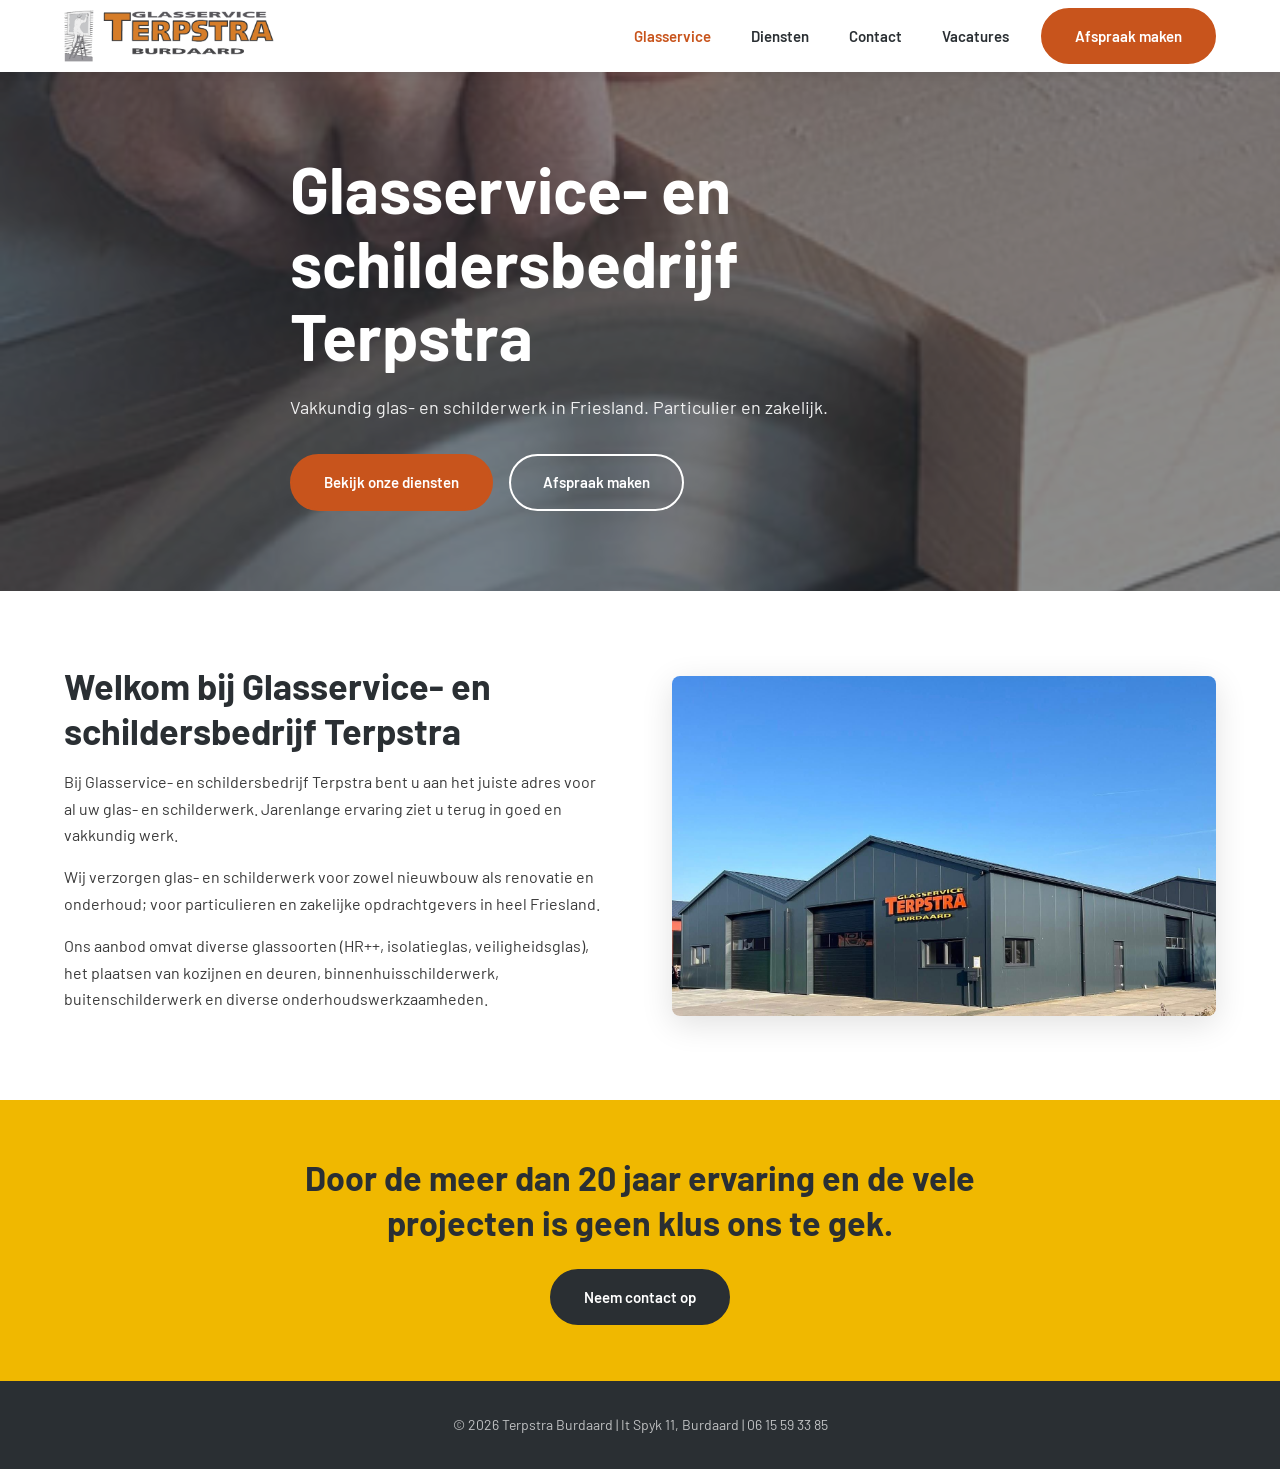
==== index.html @ 44cd5865 "Initiële statische website voor terpstraburdaard.nl Volledige migratie van WordPress naar statische " ====
<!DOCTYPE html>
<html lang="nl">
<head>
  <meta charset="UTF-8">
  <meta name="viewport" content="width=device-width, initial-scale=1.0">
  <title>Glasservice- en schildersbedrijf Terpstra | Burdaard</title>
  <meta name="description" content="Glasservice- en schildersbedrijf Terpstra in Burdaard. Meer dan 20 jaar ervaring in glas- en schilderwerk voor particulier en zakelijk.">
  <link rel="stylesheet" href="css/style.css">
</head>
<body>

  <!-- HEADER -->
  <header class="site-header">
    <div class="header-inner">
      <a href="index.html" class="site-logo">
        <img src="images/logo.jpg" alt="Terpstra Glasservice logo" width="2408" height="595">
      </a>
      <nav class="site-nav" aria-label="Hoofdnavigatie">
        <ul>
          <li><a href="index.html" class="active">Glasservice</a></li>
          <li><a href="diensten.html">Diensten</a></li>
          <li><a href="contact.html">Contact</a></li>
          <li><a href="vacatures.html">Vacatures</a></li>
          <li class="nav-cta">
            <a href="mailto:info@terpstraburdaard.nl?subject=Afspraak maken" class="btn btn--primary">Afspraak maken</a>
          </li>
        </ul>
      </nav>
      <button class="hamburger" aria-label="Menu openen" aria-expanded="false">
        <span></span>
        <span></span>
        <span></span>
      </button>
    </div>
    <nav class="mobile-nav" aria-label="Mobiele navigatie">
      <a href="index.html">Glasservice</a>
      <a href="diensten.html">Diensten</a>
      <a href="contact.html">Contact</a>
      <a href="vacatures.html">Vacatures</a>
      <a href="mailto:info@terpstraburdaard.nl?subject=Afspraak maken">Afspraak maken</a>
    </nav>
  </header>

  <!-- HERO -->
  <section class="hero">
    <div class="hero__bg" aria-hidden="true"></div>
    <div class="hero__content">
      <h1>Glasservice- en schildersbedrijf Terpstra</h1>
      <p>Vakkundig glas- en schilderwerk in Friesland. Particulier en zakelijk.</p>
      <div class="hero__actions">
        <a href="diensten.html" class="btn btn--primary">Bekijk onze diensten</a>
        <a href="mailto:info@terpstraburdaard.nl?subject=Afspraak maken" class="btn btn--outline-white">Afspraak maken</a>
      </div>
    </div>
  </section>

  <!-- INTRO -->
  <section class="section">
    <div class="container">
      <div class="intro">
        <div class="intro__text">
          <h2>Welkom bij Glasservice- en schildersbedrijf Terpstra</h2>
          <p>Bij Glasservice- en schildersbedrijf Terpstra bent u aan het juiste adres voor al uw glas- en schilderwerk. Jarenlange ervaring ziet u terug in goed en vakkundig werk.</p>
          <p>Wij verzorgen glas- en schilderwerk voor zowel nieuwbouw als renovatie en onderhoud; voor particulieren en zakelijke opdrachtgevers in heel Friesland.</p>
          <p>Ons aanbod omvat diverse glassoorten (HR++, isolatieglas, veiligheidsglas), het plaatsen van kozijnen en deuren, binnenhuisschilderwerk, buitenschilderwerk en diverse onderhoudswerkzaamheden.</p>
        </div>
        <div class="intro__image">
          <img src="images/hero.jpg" alt="Glaswerk door Terpstra" loading="lazy">
        </div>
      </div>
    </div>
  </section>

  <!-- TAGLINE STRIP -->
  <section class="tagline-strip">
    <div class="container">
      <h2>Door de meer dan 20 jaar ervaring en de vele projecten is geen klus ons te gek.</h2>
      <a href="mailto:info@terpstraburdaard.nl?subject=Afspraak maken" class="btn btn--outline">Neem contact op</a>
    </div>
  </section>

  <!-- FOOTER -->
  <footer class="site-footer">
    <div class="container">
      <p>&copy; <span id="year"></span> Terpstra Burdaard | It Spyk 11, Burdaard | <a href="tel:0615593385">06 15 59 33 85</a></p>
    </div>
  </footer>

  <script>
    document.getElementById('year').textContent = new Date().getFullYear();

    const hamburger = document.querySelector('.hamburger');
    const mobileNav = document.querySelector('.mobile-nav');

    hamburger.addEventListener('click', () => {
      const isOpen = mobileNav.classList.toggle('open');
      hamburger.classList.toggle('open', isOpen);
      hamburger.setAttribute('aria-expanded', String(isOpen));
    });
  </script>
</body>
</html>
---- css/style.css ----
@import url('https://fonts.googleapis.com/css2?family=Barlow:wght@400;600;700&display=swap');

/* ========================================
   RESET & BASE
   ======================================== */
*, *::before, *::after {
  box-sizing: border-box;
  margin: 0;
  padding: 0;
}

:root {
  --orange:     #c8541c;  /* "TERPSTRA" — primaire CTA-kleur */
  --orange-hover: #a8440e;
  --yellow:     #f0b800;  /* "GLASSERVICE" / "BURDAARD" — accent */
  --blue:       #2d64cf;  /* blauw van de bedrijfsbussen */
  --dark:       #2a2f33;  /* antraciet gebouw — donkere secties */
  --charcoal:   #3a3a3a;
  --bg-light:   #f2f3f5;
  --white:      #ffffff;
  --max-width:  1200px;
}

html {
  scroll-behavior: smooth;
}

body {
  font-family: 'Barlow', sans-serif;
  font-size: 16px;
  color: var(--charcoal);
  background: var(--white);
  line-height: 1.65;
}

img {
  max-width: 100%;
  height: auto;
  display: block;
}

a {
  color: inherit;
  text-decoration: none;
}

ul {
  list-style: none;
}

/* ========================================
   LAYOUT HELPERS
   ======================================== */
.container {
  max-width: var(--max-width);
  margin: 0 auto;
  padding: 0 24px;
}

.section {
  padding: 72px 0;
}

.section--gray {
  background: var(--bg-light);
}

/* ========================================
   BUTTONS
   ======================================== */
.btn {
  display: inline-block;
  padding: 14px 32px;
  border-radius: 50px;
  font-family: 'Barlow', sans-serif;
  font-size: 15px;
  font-weight: 600;
  cursor: pointer;
  transition: background 0.2s, color 0.2s, border-color 0.2s;
  text-align: center;
}

.btn--primary {
  background: var(--orange);
  color: var(--white);
  border: 2px solid var(--orange);
}

.btn--primary:hover {
  background: var(--orange-hover);
  border-color: var(--orange-hover);
}

.btn--outline {
  background: var(--dark);
  color: var(--white);
  border: 2px solid var(--dark);
}

.btn--outline:hover {
  background: transparent;
  color: var(--dark);
}

/* Outline wit — voor gebruik op donkere achtergronden (hero, vacature-apply) */
.btn--outline-white {
  background: transparent;
  color: var(--white);
  border: 2px solid var(--white);
}

.btn--outline-white:hover {
  background: var(--white);
  color: var(--dark);
}

/* ========================================
   HEADER / NAVIGATION
   ======================================== */
.site-header {
  position: sticky;
  top: 0;
  z-index: 100;
  background: var(--white);
  box-shadow: 0 2px 8px rgba(0,0,0,0.08);
}

.header-inner {
  display: flex;
  align-items: center;
  justify-content: space-between;
  height: 72px;
  max-width: var(--max-width);
  margin: 0 auto;
  padding: 0 24px;
}

.site-logo img {
  height: 52px;
  width: auto;
}

.site-nav ul {
  display: flex;
  align-items: center;
  gap: 8px;
}

.site-nav a:not(.btn) {
  padding: 8px 16px;
  border-radius: 4px;
  font-weight: 600;
  font-size: 15px;
  color: var(--dark);
  transition: color 0.2s;
}

.site-nav a:not(.btn):hover,
.site-nav a:not(.btn).active {
  color: var(--orange);
}

.site-nav .btn--primary {
  color: var(--white);
}

.site-nav .nav-cta {
  margin-left: 8px;
}

/* Hamburger */
.hamburger {
  display: none;
  flex-direction: column;
  gap: 5px;
  background: none;
  border: none;
  cursor: pointer;
  padding: 4px;
}

.hamburger span {
  display: block;
  width: 26px;
  height: 2px;
  background: var(--dark);
  border-radius: 2px;
  transition: transform 0.3s, opacity 0.3s;
}

.hamburger.open span:nth-child(1) { transform: translateY(7px) rotate(45deg); }
.hamburger.open span:nth-child(2) { opacity: 0; }
.hamburger.open span:nth-child(3) { transform: translateY(-7px) rotate(-45deg); }

/* Mobile nav */
.mobile-nav {
  display: none;
  flex-direction: column;
  background: var(--white);
  border-top: 1px solid #e5e7ea;
  padding: 16px 24px 24px;
  gap: 4px;
}

.mobile-nav.open {
  display: flex;
}

.mobile-nav a {
  padding: 12px 0;
  font-size: 16px;
  font-weight: 600;
  color: var(--dark);
  border-bottom: 1px solid #f0f0f0;
}

.mobile-nav a:last-child {
  border-bottom: none;
}

.mobile-nav a:hover {
  color: var(--orange);
}

/* ========================================
   HERO
   ======================================== */
.hero {
  position: relative;
  background: var(--dark);
  color: var(--white);
  overflow: hidden;
  min-height: 480px;
  display: flex;
  align-items: center;
}

.hero__bg {
  position: absolute;
  inset: 0;
  background-image: url('../images/banner.jpg');
  background-size: cover;
  background-position: center;
  opacity: 0.45;
}

.hero__content {
  position: relative;
  max-width: var(--max-width);
  margin: 0 auto;
  padding: 80px 24px;
  z-index: 1;
}

.hero__content h1 {
  font-size: clamp(32px, 5vw, 64px);
  font-weight: 700;
  line-height: 1.15;
  margin-bottom: 20px;
  max-width: 700px;
}

.hero__content p {
  font-size: 18px;
  margin-bottom: 32px;
  max-width: 560px;
  opacity: 0.92;
}

.hero__actions {
  display: flex;
  gap: 16px;
  flex-wrap: wrap;
}

/* ========================================
   PAGE BANNER (Diensten, Contact etc.)
   ======================================== */
.page-banner {
  background: var(--dark);
  color: var(--white);
  padding: 56px 24px;
  text-align: center;
  border-bottom: 4px solid var(--yellow);
}

.page-banner h1 {
  font-size: clamp(28px, 4vw, 48px);
  font-weight: 700;
}

.page-banner p {
  font-size: 18px;
  margin-top: 12px;
  opacity: 0.9;
}

/* ========================================
   HOME: INTRO SECTION
   ======================================== */
.intro {
  display: grid;
  grid-template-columns: 1fr 1fr;
  gap: 64px;
  align-items: center;
}

.intro__text h2 {
  font-size: clamp(22px, 3vw, 36px);
  font-weight: 700;
  color: var(--dark);
  margin-bottom: 16px;
  line-height: 1.25;
}

.intro__text p {
  margin-bottom: 16px;
  color: var(--charcoal);
}

.intro__image img {
  border-radius: 8px;
  box-shadow: 0 8px 32px rgba(0,0,0,0.12);
  width: 100%;
  max-height: 480px;
  object-fit: cover;
}

/* ========================================
   HOME: TAGLINE STRIP
   ======================================== */
.tagline-strip {
  background: var(--yellow);
  color: var(--dark);
  text-align: center;
  padding: 56px 24px;
}

.tagline-strip h2 {
  font-size: clamp(20px, 3vw, 34px);
  font-weight: 700;
  max-width: 800px;
  margin: 0 auto 24px;
  line-height: 1.3;
}

/* ========================================
   DIENSTEN: FOTO GRID
   ======================================== */
.diensten-intro {
  text-align: center;
  max-width: 700px;
  margin: 0 auto 56px;
}

.diensten-intro p {
  font-size: 18px;
  color: var(--charcoal);
}

.foto-grid {
  display: grid;
  grid-template-columns: repeat(3, 1fr);
  gap: 24px;
}

.foto-card {
  background: var(--white);
  border-radius: 8px;
  overflow: hidden;
  box-shadow: 0 2px 12px rgba(0,0,0,0.08);
  transition: transform 0.2s, box-shadow 0.2s;
}

.foto-card:hover {
  transform: translateY(-4px);
  box-shadow: 0 8px 24px rgba(0,0,0,0.14);
}

.foto-card img {
  width: 100%;
  height: 220px;
  object-fit: cover;
}

.foto-card__label {
  padding: 14px 16px;
  font-weight: 600;
  font-size: 15px;
  color: var(--dark);
}

/* ========================================
   DIENSTEN: GLASSOORTEN LIJST
   ======================================== */
.glassoorten {
  max-width: 800px;
  margin: 0 auto;
}

.glassoorten h2 {
  font-size: clamp(20px, 3vw, 30px);
  font-weight: 700;
  color: var(--dark);
  margin-bottom: 24px;
  text-align: center;
}

.glassoorten ul {
  display: grid;
  grid-template-columns: repeat(2, 1fr);
  gap: 12px;
}

.glassoorten li {
  display: flex;
  align-items: center;
  gap: 10px;
  padding: 14px 18px;
  background: var(--white);
  border-radius: 6px;
  border-left: 4px solid var(--blue);
  font-weight: 600;
  box-shadow: 0 1px 4px rgba(0,0,0,0.06);
}

.glassoorten li::before {
  content: '✓';
  color: var(--blue);
  font-weight: 700;
  flex-shrink: 0;
}

/* ========================================
   CONTACT
   ======================================== */
.contact-grid {
  display: grid;
  grid-template-columns: 1fr 1fr;
  gap: 64px;
  align-items: start;
}

.contact-info h2 {
  font-size: clamp(20px, 3vw, 30px);
  font-weight: 700;
  color: var(--dark);
  margin-bottom: 24px;
}

.contact-detail {
  display: flex;
  align-items: flex-start;
  gap: 14px;
  margin-bottom: 20px;
}

.contact-detail__icon {
  width: 40px;
  height: 40px;
  background: var(--orange);
  border-radius: 50%;
  display: flex;
  align-items: center;
  justify-content: center;
  color: var(--white);
  font-size: 16px;
  flex-shrink: 0;
}

.contact-detail__text strong {
  display: block;
  font-weight: 700;
  color: var(--dark);
  margin-bottom: 2px;
}

.contact-detail__text a {
  color: var(--blue);
  text-decoration: underline;
  text-decoration-color: transparent;
  transition: text-decoration-color 0.2s;
}

.contact-detail__text a:hover {
  text-decoration-color: var(--blue);
}

.contact-cta {
  background: var(--bg-light);
  border-radius: 12px;
  padding: 40px;
  text-align: center;
}

.contact-cta h2 {
  font-size: clamp(20px, 3vw, 28px);
  font-weight: 700;
  color: var(--dark);
  margin-bottom: 12px;
}

.contact-cta p {
  margin-bottom: 28px;
  color: var(--charcoal);
}

/* ========================================
   VACATURES
   ======================================== */
.vacature-card {
  max-width: 800px;
  margin: 0 auto;
}

.vacature-meta {
  display: flex;
  gap: 16px;
  flex-wrap: wrap;
  margin-bottom: 32px;
}

.badge {
  display: inline-flex;
  align-items: center;
  gap: 6px;
  padding: 6px 16px;
  border-radius: 50px;
  background: var(--yellow);
  color: var(--dark);
  font-size: 14px;
  font-weight: 600;
}

.vacature-section {
  margin-bottom: 36px;
}

.vacature-section h2 {
  font-size: 20px;
  font-weight: 700;
  color: var(--dark);
  margin-bottom: 16px;
  padding-bottom: 8px;
  border-bottom: 2px solid var(--bg-light);
}

.vacature-section ul {
  display: flex;
  flex-direction: column;
  gap: 10px;
}

.vacature-section li {
  display: flex;
  align-items: flex-start;
  gap: 10px;
  padding: 12px 16px;
  background: var(--bg-light);
  border-radius: 6px;
}

.vacature-section li::before {
  content: '→';
  color: var(--orange);
  font-weight: 700;
  flex-shrink: 0;
  margin-top: 1px;
}

.vacature-apply {
  background: var(--dark);
  color: var(--white);
  border-radius: 12px;
  padding: 36px;
  margin-top: 40px;
  text-align: center;
}

.vacature-apply h2 {
  font-size: 22px;
  font-weight: 700;
  margin-bottom: 12px;
}

.vacature-apply p {
  opacity: 0.9;
  margin-bottom: 24px;
}

.vacature-apply a {
  color: var(--yellow);
  font-weight: 600;
}

/* ========================================
   FOOTER
   ======================================== */
.site-footer {
  background: var(--dark);
  color: rgba(255,255,255,0.7);
  text-align: center;
  padding: 32px 24px;
  font-size: 14px;
}

.site-footer a {
  color: rgba(255,255,255,0.7);
}

.site-footer p + p {
  margin-top: 4px;
}

/* ========================================
   RESPONSIVE
   ======================================== */
@media (max-width: 921px) {
  .hamburger {
    display: flex;
  }

  .site-nav {
    display: none;
  }

  .intro {
    grid-template-columns: 1fr;
    gap: 40px;
  }

  .contact-grid {
    grid-template-columns: 1fr;
    gap: 40px;
  }
}

@media (max-width: 768px) {
  .foto-grid {
    grid-template-columns: repeat(2, 1fr);
  }

  .glassoorten ul {
    grid-template-columns: 1fr;
  }

  .section {
    padding: 48px 0;
  }
}

@media (max-width: 480px) {
  .foto-grid {
    grid-template-columns: 1fr;
  }

  .hero__actions {
    flex-direction: column;
    align-items: flex-start;
  }

  .contact-cta {
    padding: 28px 20px;
  }

  .vacature-apply {
    padding: 28px 20px;
  }
}
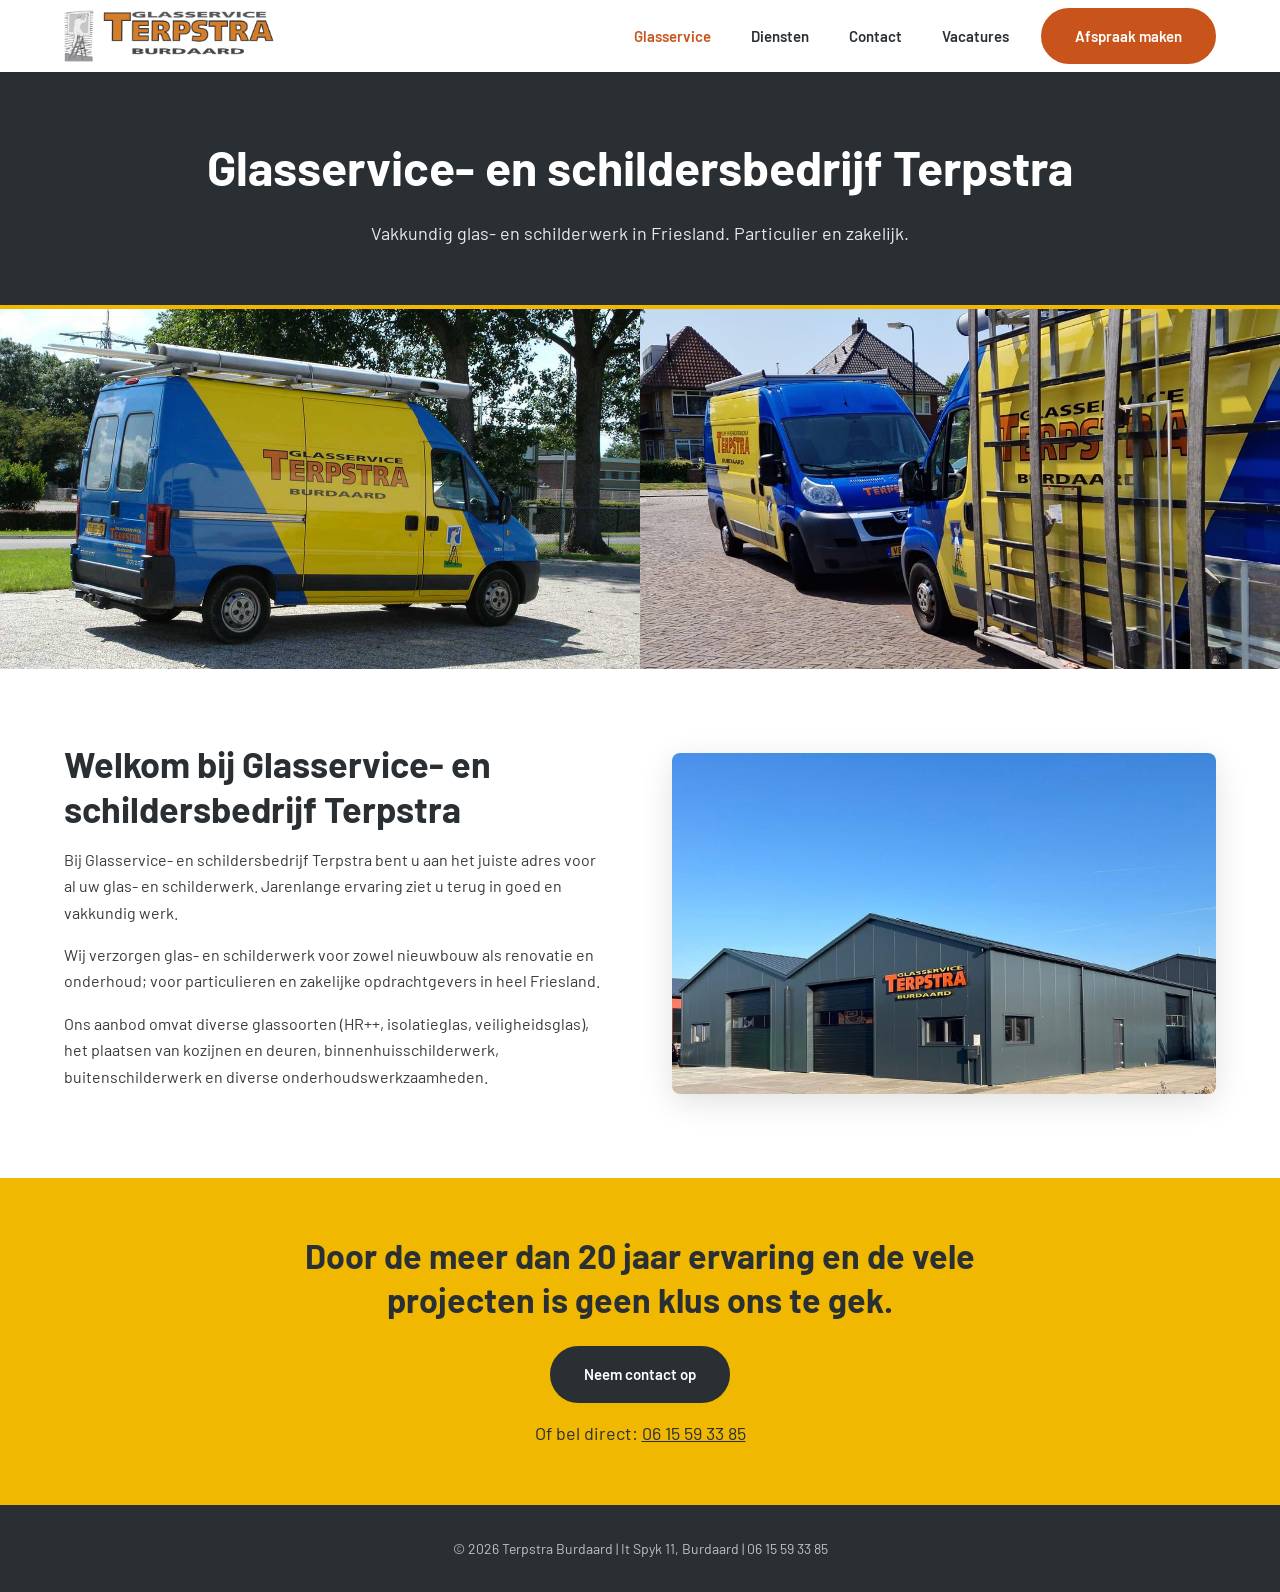
==== commit 8da503c2: "Foto-indeling bijgewerkt: bussen naast elkaar op voorpagina, bus2 op vacatures, hero naast introteks" ====
--- a/index.html
+++ b/index.html
@@ -4,7 +4,8 @@
   <meta charset="UTF-8">
   <meta name="viewport" content="width=device-width, initial-scale=1.0">
   <title>Glasservice- en schildersbedrijf Terpstra | Burdaard</title>
-  <meta name="description" content="Glasservice- en schildersbedrijf Terpstra in Burdaard. Meer dan 20 jaar ervaring in glas- en schilderwerk voor particulier en zakelijk.">
+  <meta name="description"
+    content="Glasservice- en schildersbedrijf Terpstra in Burdaard. Meer dan 20 jaar ervaring in glas- en schilderwerk voor particulier en zakelijk.">
   <link rel="stylesheet" href="css/style.css">
 </head>
 <body>
@@ -41,18 +42,19 @@
     </nav>
   </header>
 
-  <!-- HERO -->
-  <section class="hero">
-    <div class="hero__bg" aria-hidden="true"></div>
-    <div class="hero__content">
-      <h1>Glasservice- en schildersbedrijf Terpstra</h1>
-      <p>Vakkundig glas- en schilderwerk in Friesland. Particulier en zakelijk.</p>
-      <div class="hero__actions">
-        <a href="diensten.html" class="btn btn--primary">Bekijk onze diensten</a>
-        <a href="mailto:info@terpstraburdaard.nl?subject=Afspraak maken" class="btn btn--outline-white">Afspraak maken</a>
-      </div>
-    </div>
-  </section>
+  <!-- PAGE BANNER -->
+  <div class="page-banner">
+    <h1>Glasservice- en schildersbedrijf Terpstra</h1>
+    <p>Vakkundig glas- en schilderwerk in Friesland. Particulier en zakelijk.</p>
+  </div>
+
+  <!-- BUS FOTO'S -->
+  <div style="display: flex; max-height: 360px; overflow: hidden;">
+    <img src="images/bus.jpg" alt="Bedrijfsbus Glasservice Terpstra"
+      style="width: 50%; height: 360px; object-fit: cover; object-position: center 15%; display: block;">
+    <img src="images/bus3.jpg" alt="Bedrijfsbus Terpstra"
+      style="width: 50%; height: 360px; object-fit: cover; object-position: center 40%; display: block;">
+  </div>
 
   <!-- INTRO -->
   <section class="section">
@@ -60,9 +62,12 @@
       <div class="intro">
         <div class="intro__text">
           <h2>Welkom bij Glasservice- en schildersbedrijf Terpstra</h2>
-          <p>Bij Glasservice- en schildersbedrijf Terpstra bent u aan het juiste adres voor al uw glas- en schilderwerk. Jarenlange ervaring ziet u terug in goed en vakkundig werk.</p>
-          <p>Wij verzorgen glas- en schilderwerk voor zowel nieuwbouw als renovatie en onderhoud; voor particulieren en zakelijke opdrachtgevers in heel Friesland.</p>
-          <p>Ons aanbod omvat diverse glassoorten (HR++, isolatieglas, veiligheidsglas), het plaatsen van kozijnen en deuren, binnenhuisschilderwerk, buitenschilderwerk en diverse onderhoudswerkzaamheden.</p>
+          <p>Bij Glasservice- en schildersbedrijf Terpstra bent u aan het juiste adres voor al uw glas- en schilderwerk.
+            Jarenlange ervaring ziet u terug in goed en vakkundig werk.</p>
+          <p>Wij verzorgen glas- en schilderwerk voor zowel nieuwbouw als renovatie en onderhoud; voor particulieren en
+            zakelijke opdrachtgevers in heel Friesland.</p>
+          <p>Ons aanbod omvat diverse glassoorten (HR++, isolatieglas, veiligheidsglas), het plaatsen van kozijnen en
+            deuren, binnenhuisschilderwerk, buitenschilderwerk en diverse onderhoudswerkzaamheden.</p>
         </div>
         <div class="intro__image">
           <img src="images/hero.jpg" alt="Glaswerk door Terpstra" loading="lazy">
@@ -76,13 +81,16 @@
     <div class="container">
       <h2>Door de meer dan 20 jaar ervaring en de vele projecten is geen klus ons te gek.</h2>
       <a href="mailto:info@terpstraburdaard.nl?subject=Afspraak maken" class="btn btn--outline">Neem contact op</a>
+      <p style="margin-top: 16px; font-size: 18px;">Of bel direct: <a href="tel:0615593385"
+          style="color: inherit; text-decoration: underline;">06 15 59 33 85</a></p>
     </div>
   </section>
 
   <!-- FOOTER -->
   <footer class="site-footer">
     <div class="container">
-      <p>&copy; <span id="year"></span> Terpstra Burdaard | It Spyk 11, Burdaard | <a href="tel:0615593385">06 15 59 33 85</a></p>
+      <p>&copy; <span id="year"></span> Terpstra Burdaard | It Spyk 11, Burdaard | <a href="tel:0615593385">06 15 59 33
+          85</a></p>
     </div>
   </footer>
 
--- a/css/style.css
+++ b/css/style.css
@@ -223,57 +223,6 @@
 }
 
 /* ========================================
-   HERO
-   ======================================== */
-.hero {
-  position: relative;
-  background: var(--dark);
-  color: var(--white);
-  overflow: hidden;
-  min-height: 480px;
-  display: flex;
-  align-items: center;
-}
-
-.hero__bg {
-  position: absolute;
-  inset: 0;
-  background-image: url('../images/banner.jpg');
-  background-size: cover;
-  background-position: center;
-  opacity: 0.45;
-}
-
-.hero__content {
-  position: relative;
-  max-width: var(--max-width);
-  margin: 0 auto;
-  padding: 80px 24px;
-  z-index: 1;
-}
-
-.hero__content h1 {
-  font-size: clamp(32px, 5vw, 64px);
-  font-weight: 700;
-  line-height: 1.15;
-  margin-bottom: 20px;
-  max-width: 700px;
-}
-
-.hero__content p {
-  font-size: 18px;
-  margin-bottom: 32px;
-  max-width: 560px;
-  opacity: 0.92;
-}
-
-.hero__actions {
-  display: flex;
-  gap: 16px;
-  flex-wrap: wrap;
-}
-
-/* ========================================
    PAGE BANNER (Diensten, Contact etc.)
    ======================================== */
 .page-banner {
@@ -654,11 +603,6 @@
     grid-template-columns: 1fr;
   }
 
-  .hero__actions {
-    flex-direction: column;
-    align-items: flex-start;
-  }
-
   .contact-cta {
     padding: 28px 20px;
   }
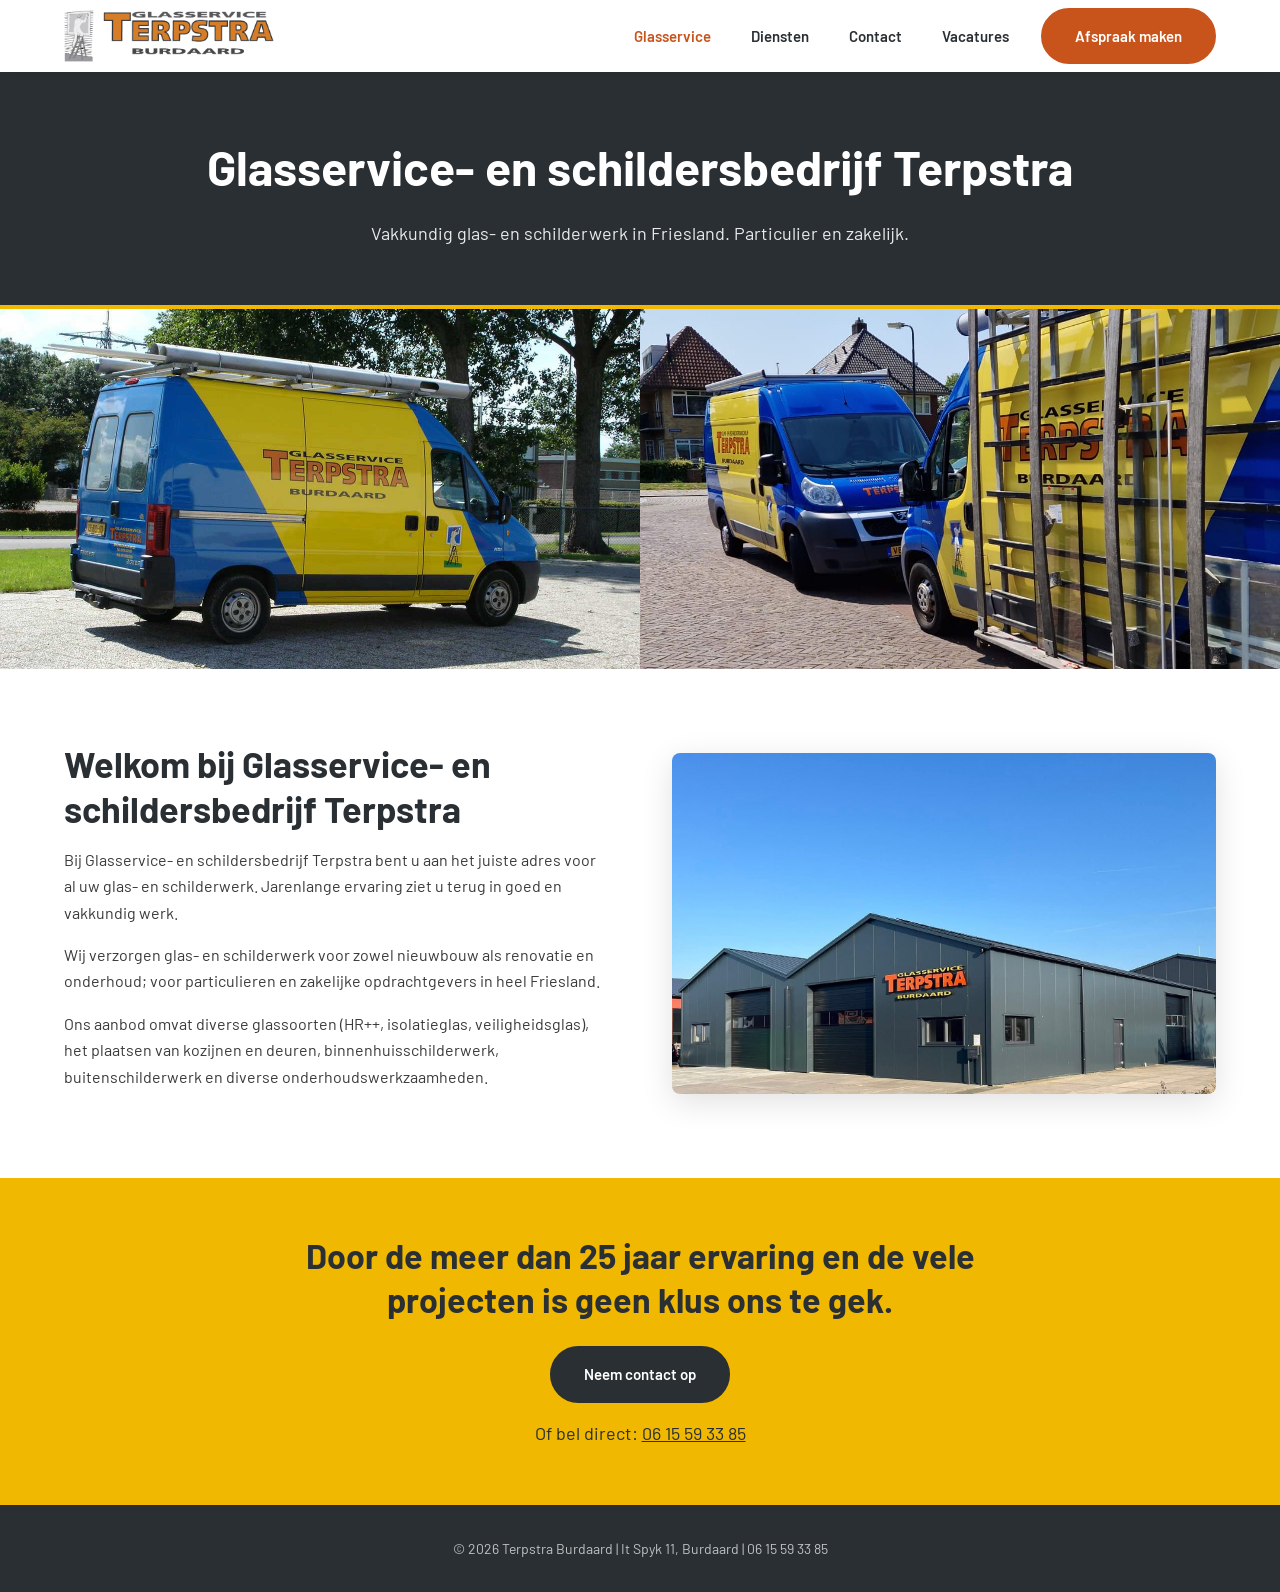
==== commit 8cb5b0d0: "20 naar 25 jaar" ====
--- a/index.html
+++ b/index.html
@@ -79,7 +79,7 @@
   <!-- TAGLINE STRIP -->
   <section class="tagline-strip">
     <div class="container">
-      <h2>Door de meer dan 20 jaar ervaring en de vele projecten is geen klus ons te gek.</h2>
+      <h2>Door de meer dan 25 jaar ervaring en de vele projecten is geen klus ons te gek.</h2>
       <a href="mailto:info@terpstraburdaard.nl?subject=Afspraak maken" class="btn btn--outline">Neem contact op</a>
       <p style="margin-top: 16px; font-size: 18px;">Of bel direct: <a href="tel:0615593385"
           style="color: inherit; text-decoration: underline;">06 15 59 33 85</a></p>
--- a/css/style.css
+++ b/css/style.css
@@ -405,15 +405,14 @@
 }
 
 .contact-detail__icon {
-  width: 40px;
-  height: 40px;
-  background: var(--orange);
+  width: 44px;
+  height: 44px;
+  background: rgba(200, 84, 28, 0.15);
   border-radius: 50%;
   display: flex;
   align-items: center;
   justify-content: center;
-  color: var(--white);
-  font-size: 16px;
+  font-size: 20px;
   flex-shrink: 0;
 }
 
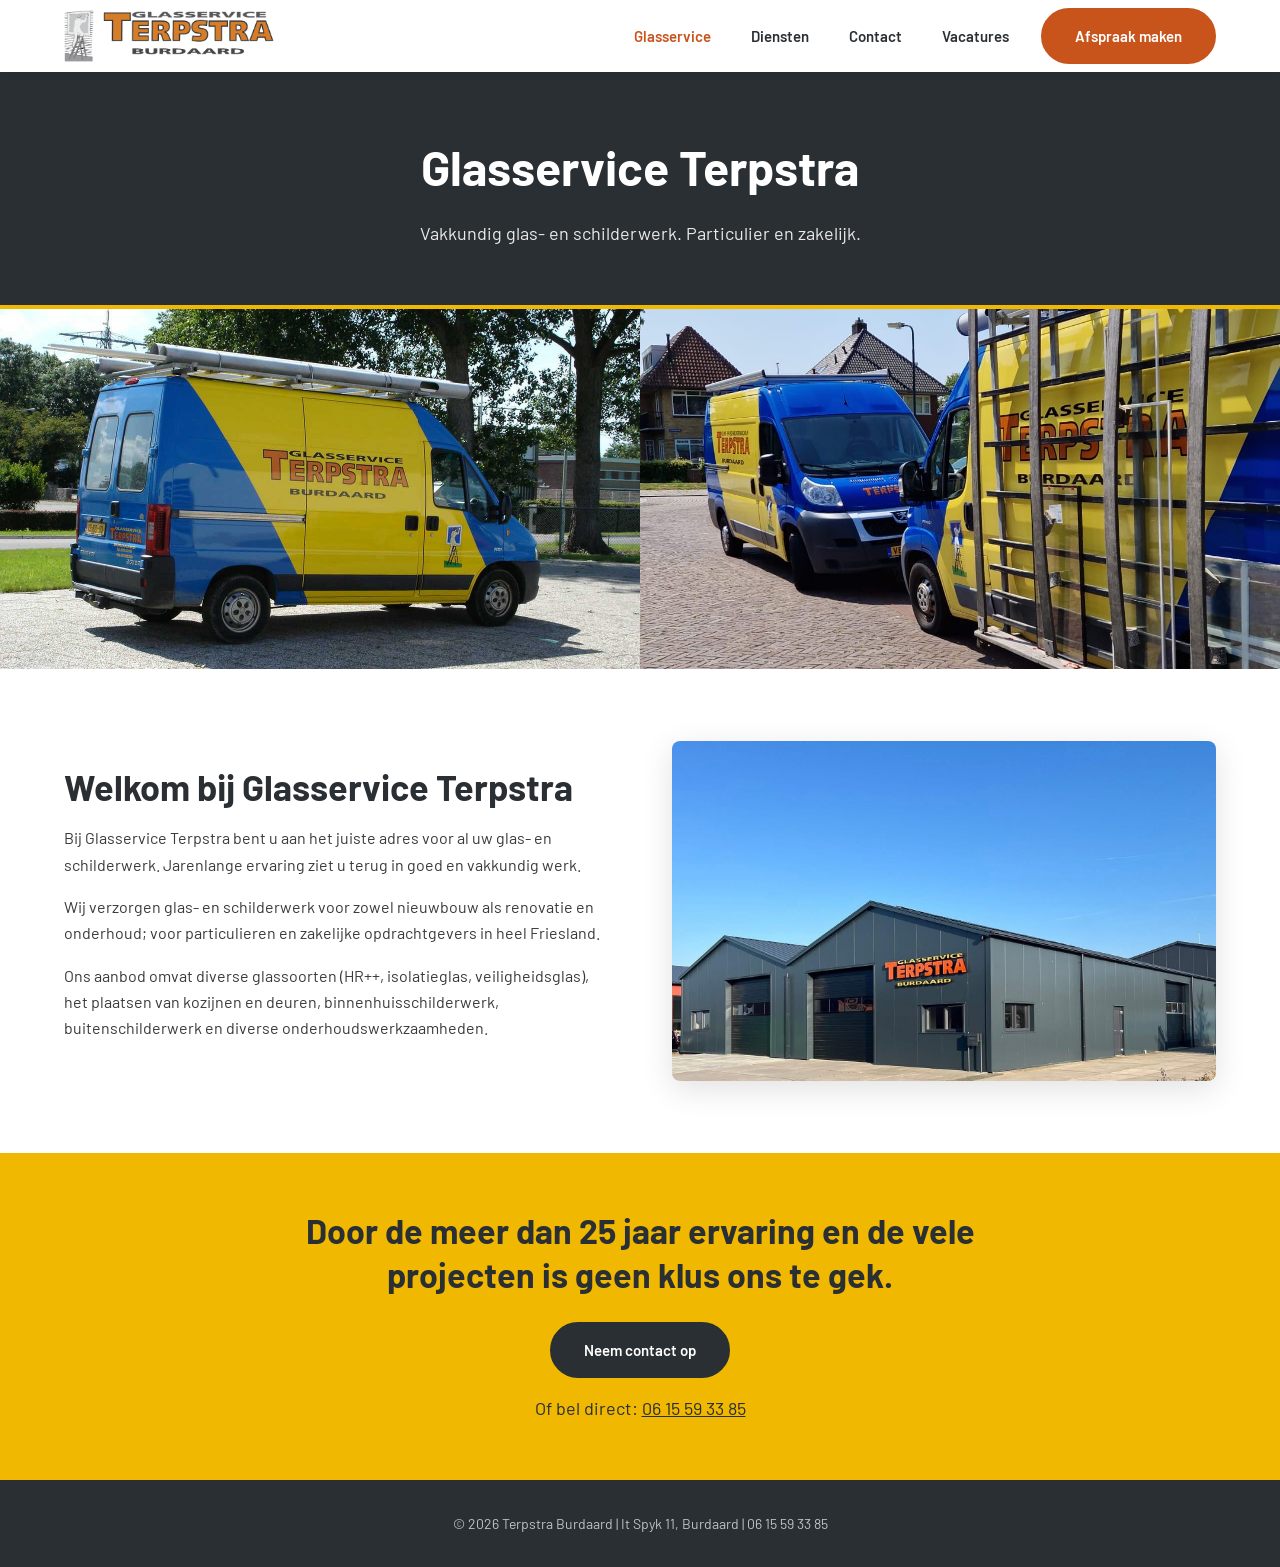
==== commit f11d23b2: "Minder schilderwerk, meer focus op glasservice" ====
--- a/index.html
+++ b/index.html
@@ -1,13 +1,15 @@
 <!DOCTYPE html>
 <html lang="nl">
+
 <head>
   <meta charset="UTF-8">
   <meta name="viewport" content="width=device-width, initial-scale=1.0">
-  <title>Glasservice- en schildersbedrijf Terpstra | Burdaard</title>
+  <title> Glasservice Terpstra | Burdaard</title>
   <meta name="description"
-    content="Glasservice- en schildersbedrijf Terpstra in Burdaard. Meer dan 20 jaar ervaring in glas- en schilderwerk voor particulier en zakelijk.">
+    content=" Glasservice Terpstra in Burdaard. Meer dan 20 jaar ervaring in glas- en schilderwerk voor particulier en zakelijk.">
   <link rel="stylesheet" href="css/style.css">
 </head>
+
 <body>
 
   <!-- HEADER -->
@@ -44,8 +46,8 @@
 
   <!-- PAGE BANNER -->
   <div class="page-banner">
-    <h1>Glasservice- en schildersbedrijf Terpstra</h1>
-    <p>Vakkundig glas- en schilderwerk in Friesland. Particulier en zakelijk.</p>
+    <h1>Glasservice Terpstra</h1>
+    <p>Vakkundig glas- en schilderwerk. Particulier en zakelijk.</p>
   </div>
 
   <!-- BUS FOTO'S -->
@@ -61,8 +63,8 @@
     <div class="container">
       <div class="intro">
         <div class="intro__text">
-          <h2>Welkom bij Glasservice- en schildersbedrijf Terpstra</h2>
-          <p>Bij Glasservice- en schildersbedrijf Terpstra bent u aan het juiste adres voor al uw glas- en schilderwerk.
+          <h2>Welkom bij Glasservice Terpstra</h2>
+          <p>Bij Glasservice Terpstra bent u aan het juiste adres voor al uw glas- en schilderwerk.
             Jarenlange ervaring ziet u terug in goed en vakkundig werk.</p>
           <p>Wij verzorgen glas- en schilderwerk voor zowel nieuwbouw als renovatie en onderhoud; voor particulieren en
             zakelijke opdrachtgevers in heel Friesland.</p>
@@ -107,4 +109,5 @@
     });
   </script>
 </body>
-</html>
+
+</html>
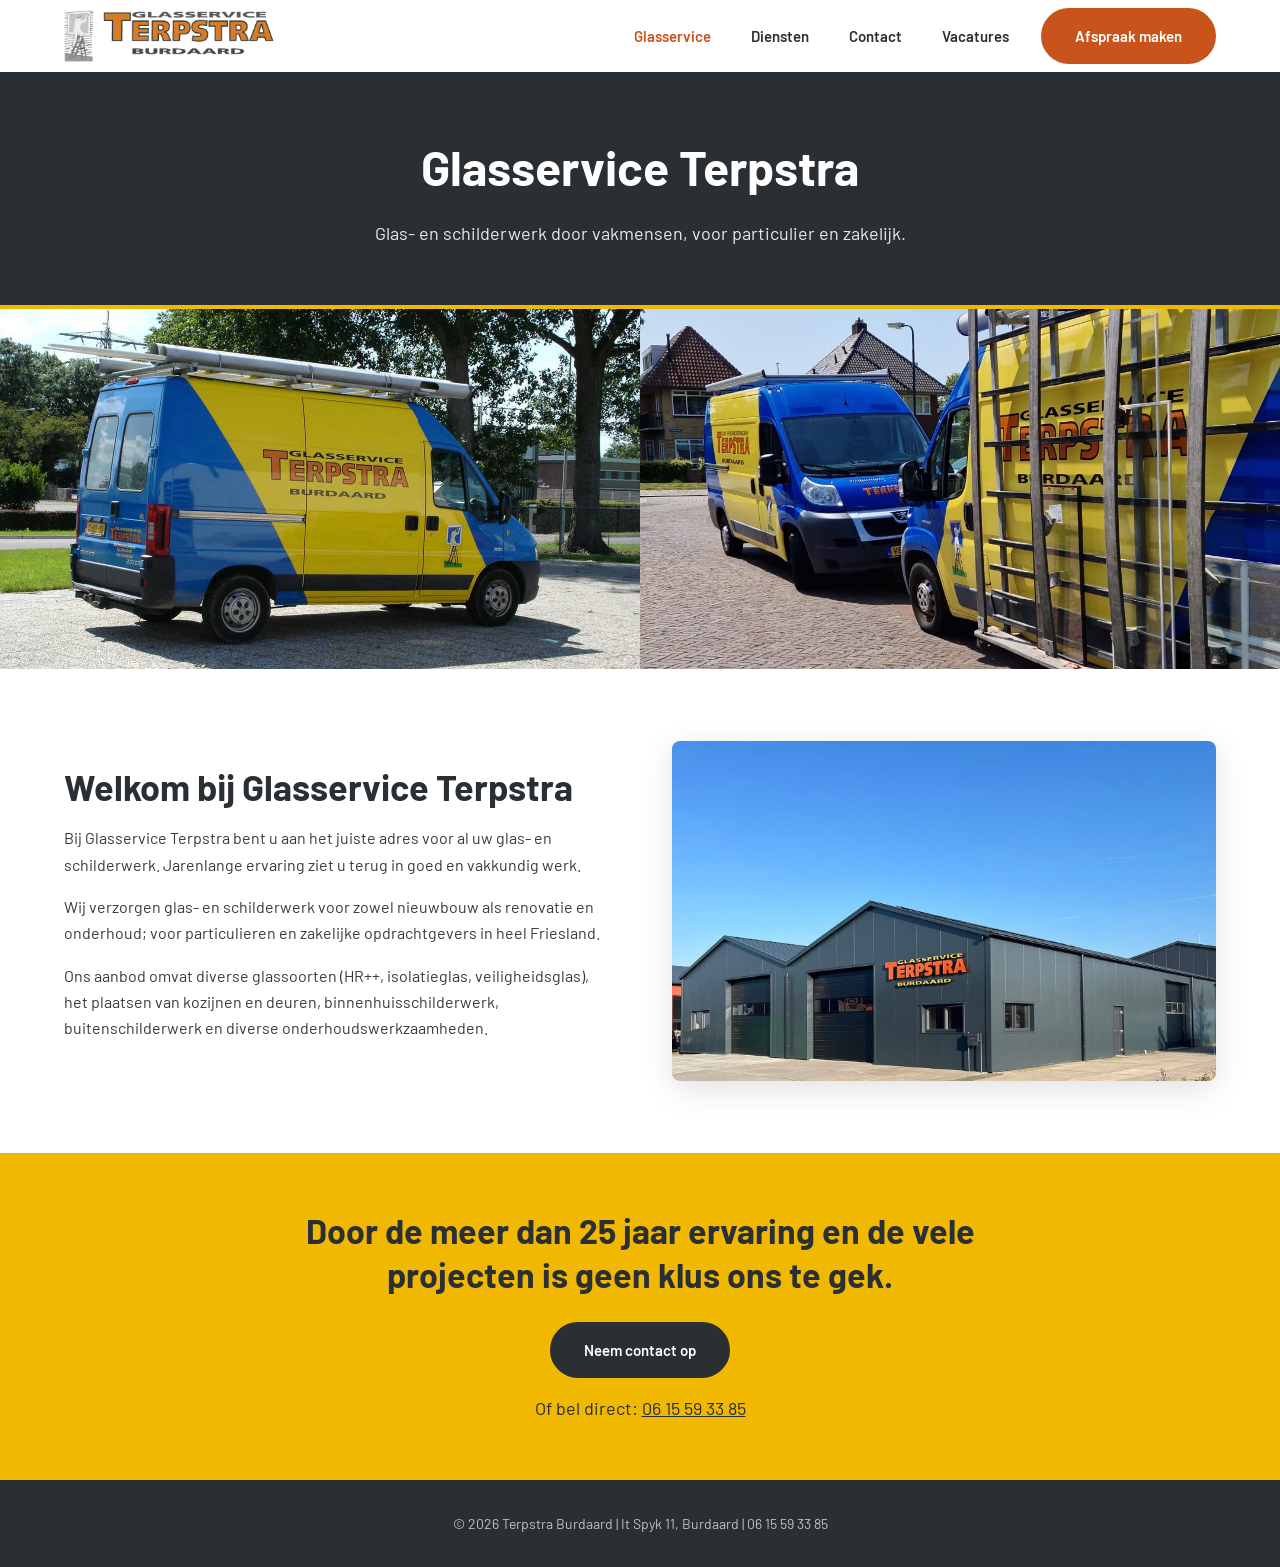
==== commit 52a4a0b9: "updates november 2026" ====
--- a/index.html
+++ b/index.html
@@ -47,7 +47,7 @@
   <!-- PAGE BANNER -->
   <div class="page-banner">
     <h1>Glasservice Terpstra</h1>
-    <p>Vakkundig glas- en schilderwerk. Particulier en zakelijk.</p>
+    <p>Glas- en schilderwerk door vakmensen, voor particulier en zakelijk.</p>
   </div>
 
   <!-- BUS FOTO'S -->
